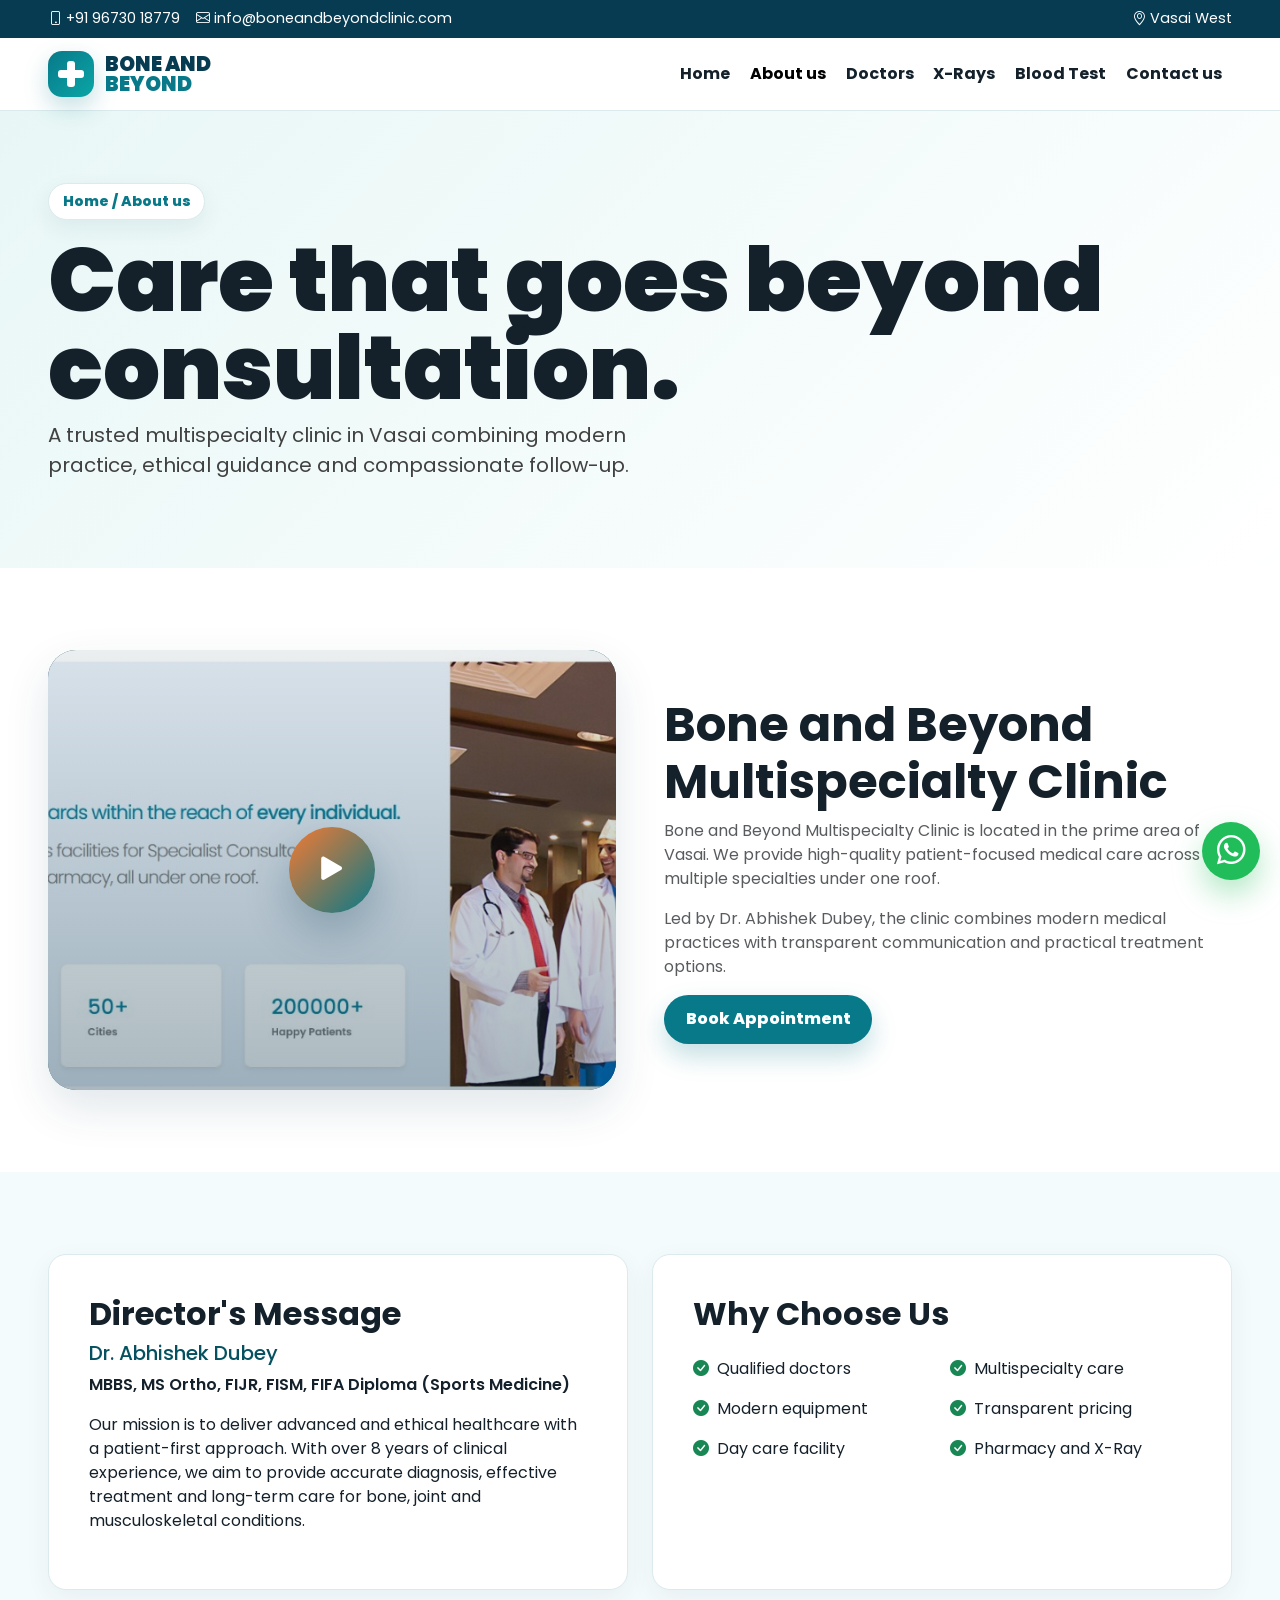
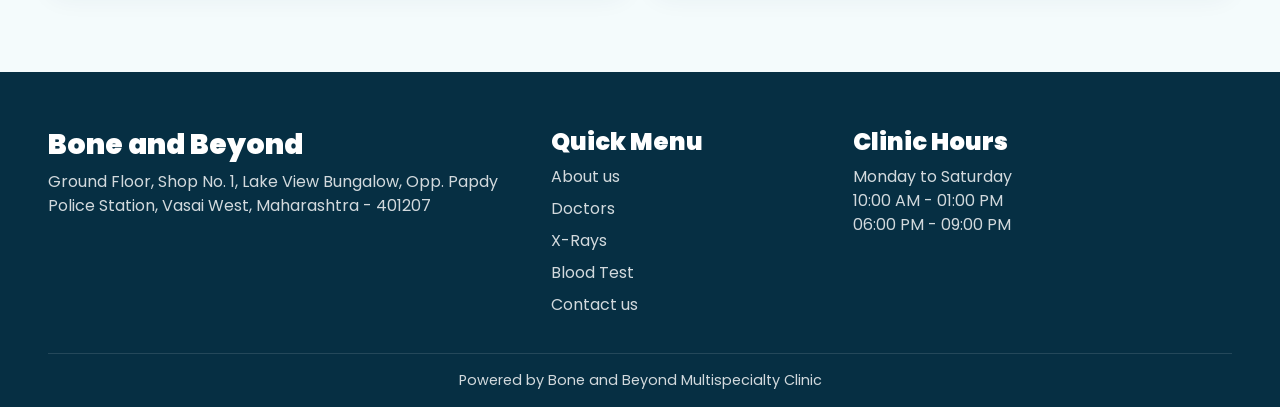
==== about.html @ f2051139 "first commit" ====
<!doctype html>
<html lang="en">
  <head>
    <meta charset="utf-8" />
    <meta name="viewport" content="width=device-width, initial-scale=1" />
    <title>About | Bone and Beyond</title>
    <link
      href="https://cdn.jsdelivr.net/npm/bootstrap@5.3.3/dist/css/bootstrap.min.css"
      rel="stylesheet"
    />
    <link
      href="https://cdn.jsdelivr.net/npm/bootstrap-icons@1.11.3/font/bootstrap-icons.css"
      rel="stylesheet"
    />
    <link
      href="https://fonts.googleapis.com/css2?family=Poppins:wght@400;500;600;700;800;900&display=swap"
      rel="stylesheet"
    />
    <link href="assets/css/style.css" rel="stylesheet" />
  </head>
  <body>
    <div class="topbar py-2">
      <div
        class="container-fluid px-lg-5 d-flex flex-wrap justify-content-between gap-2"
      >
        <div class="d-flex gap-3 flex-wrap">
          <a href="tel:+919673018779"
            ><i class="bi bi-phone"></i> +91 96730 18779</a
          ><a href="mailto:info@boneandbeyondclinic.com"
            ><i class="bi bi-envelope"></i> info@boneandbeyondclinic.com</a
          >
        </div>
        <div><i class="bi bi-geo-alt"></i> Vasai West</div>
      </div>
    </div>
    <nav class="navbar navbar-expand-lg sticky-top">
      <div class="container-fluid px-lg-5">
        <a class="navbar-brand brand" href="index.html"
          ><span class="brand-icon"></span
          ><span>BONE AND<span>BEYOND</span></span></a
        ><button
          class="navbar-toggler"
          type="button"
          data-bs-toggle="collapse"
          data-bs-target="#menu"
        >
          <span class="navbar-toggler-icon"></span>
        </button>
        <div class="collapse navbar-collapse" id="menu">
          <ul class="navbar-nav ms-auto align-items-lg-center">
            <li class="nav-item">
              <a class="nav-link" href="index.html">Home</a>
            </li>
            <li class="nav-item">
              <a class="nav-link" href="about.html">About us</a>
            </li>
            <li class="nav-item">
              <a class="nav-link" href="doctors.html">Doctors</a>
            </li>
            <li class="nav-item">
              <a class="nav-link" href="xray.html">X-Rays</a>
            </li>
            <li class="nav-item">
              <a class="nav-link" href="blood-test.html">Blood Test</a>
            </li>
            <li class="nav-item">
              <a class="nav-link" href="contact.html">Contact us</a>
            </li>
          </ul>
        </div>
      </div>
    </nav>
    <section class="page-hero">
      <div class="container-fluid px-lg-5 reveal">
        <span class="eyebrow">Home / About us</span>
        <h1 class="mt-3">Care that goes beyond consultation.</h1>
        <p class="hero-lead">
          A trusted multispecialty clinic in Vasai combining modern practice,
          ethical guidance and compassionate follow-up.
        </p>
      </div>
    </section>
    <main>
      <section class="section">
        <div class="container-fluid px-lg-5">
          <div class="row g-5 align-items-center">
            <div class="col-lg-6 reveal">
              <div class="video-card" data-video-card>
                <video
                  class="about-video"
                  src="assets/video/clinic-tour.mp4"
                  poster="assets/images/clinic-care.jpeg"
                  preload="metadata"
                ></video>
                <button
                  class="video-play"
                  type="button"
                  aria-label="Play clinic video"
                >
                  <i class="bi bi-play-fill"></i>
                </button>
              </div>
            </div>
            <div class="col-lg-6 reveal">
              <h2 class="display-5 fw-bold">
                Bone and Beyond Multispecialty Clinic
              </h2>
              <p class="text-muted">
                Bone and Beyond Multispecialty Clinic is located in the prime
                area of Vasai. We provide high-quality patient-focused medical
                care across multiple specialties under one roof.
              </p>
              <p class="text-muted">
                Led by Dr. Abhishek Dubey, the clinic combines modern medical
                practices with transparent communication and practical treatment
                options.
              </p>
              <a class="btn btn-main" href="contact.html">Book Appointment</a>
            </div>
          </div>
        </div>
      </section>
      <section class="section section-soft">
        <div class="container-fluid px-lg-5">
          <div class="row g-4">
            <div class="col-lg-6 reveal">
              <div class="page-card h-100">
                <h2 class="fw-bold">Director's Message</h2>
                <h3 class="h5 text-info-emphasis">Dr. Abhishek Dubey</h3>
                <p class="fw-semibold">
                  MBBS, MS Ortho, FIJR, FISM, FIFA Diploma (Sports Medicine)
                </p>
                <p>
                  Our mission is to deliver advanced and ethical healthcare with
                  a patient-first approach. With over 8 years of clinical
                  experience, we aim to provide accurate diagnosis, effective
                  treatment and long-term care for bone, joint and
                  musculoskeletal conditions.
                </p>
              </div>
            </div>
            <div class="col-lg-6 reveal">
              <div class="page-card h-100">
                <h2 class="fw-bold">Why Choose Us</h2>
                <div class="row g-3 mt-1">
                  <div class="col-sm-6">
                    <i class="bi bi-check-circle-fill text-success me-2"></i
                    >Qualified doctors
                  </div>
                  <div class="col-sm-6">
                    <i class="bi bi-check-circle-fill text-success me-2"></i
                    >Multispecialty care
                  </div>
                  <div class="col-sm-6">
                    <i class="bi bi-check-circle-fill text-success me-2"></i
                    >Modern equipment
                  </div>
                  <div class="col-sm-6">
                    <i class="bi bi-check-circle-fill text-success me-2"></i
                    >Transparent pricing
                  </div>
                  <div class="col-sm-6">
                    <i class="bi bi-check-circle-fill text-success me-2"></i>Day
                    care facility
                  </div>
                  <div class="col-sm-6">
                    <i class="bi bi-check-circle-fill text-success me-2"></i
                    >Pharmacy and X-Ray
                  </div>
                </div>
              </div>
            </div>
          </div>
        </div>
      </section>
    </main>
    <footer class="footer">
      <div class="container-fluid px-lg-5">
        <div class="row g-4">
          <div class="col-lg-5">
            <h3>Bone and Beyond</h3>
            <p>
              Ground Floor, Shop No. 1, Lake View Bungalow, Opp. Papdy Police
              Station, Vasai West, Maharashtra - 401207
            </p>
          </div>
          <div class="col-lg-3">
            <h4>Quick Menu</h4>
            <div class="d-grid gap-2">
              <a href="about.html">About us</a><a href="doctors.html">Doctors</a
              ><a href="xray.html">X-Rays</a
              ><a href="blood-test.html">Blood Test</a
              ><a href="contact.html">Contact us</a>
            </div>
          </div>
          <div class="col-lg-4">
            <h4>Clinic Hours</h4>
            <p>
              Monday to Saturday<br />10:00 AM - 01:00 PM<br />06:00 PM - 09:00
              PM
            </p>
          </div>
        </div>
        <div class="footer-bottom">
          Powered by Bone and Beyond Multispecialty Clinic
        </div>
      </div>
    </footer>
    <a class="whatsapp" href="https://wa.me/919673018779"
      ><i class="bi bi-whatsapp"></i
    ></a>
    <script src="https://cdn.jsdelivr.net/npm/bootstrap@5.3.3/dist/js/bootstrap.bundle.min.js"></script>
    <script src="assets/js/main.js"></script>
  </body>
</html>
---- assets/css/style.css ----
:root {
  --primary: #087989;
  --primary-dark: #073b52;
  --accent: #f47a30;
  --mint: #e8f7f6;
  --sky: #f4fbfc;
  --text: #14212b;
  --muted: #647987;
  --line: #dbeaec;
  --shadow: 0 18px 45px rgba(7, 59, 82, .12);
}

* {
  box-sizing: border-box;
}

html {
  scroll-behavior: smooth;
}

body {
  margin: 0;
  color: var(--text);
  font-family: "Poppins", Arial, sans-serif;
  background: #fff;
}

a {
  color: inherit;
  text-decoration: none;
}

.topbar {
  background: var(--primary-dark);
  color: #fff;
  font-size: .9rem;
}

.topbar a {
  color: #fff;
}

.navbar {
  background: rgba(255, 255, 255, .96);
  border-bottom: 1px solid var(--line);
  backdrop-filter: blur(16px);
}

.brand {
  display: inline-flex;
  align-items: center;
  gap: .7rem;
  color: var(--primary-dark);
  font-weight: 900;
  line-height: 1;
}

.brand-icon {
  width: 46px;
  height: 46px;
  border-radius: 14px;
  background: linear-gradient(135deg, var(--primary), #0aa6a6);
  position: relative;
  box-shadow: 0 10px 25px rgba(8, 121, 137, .24);
}

.brand-icon::before,
.brand-icon::after {
  content: "";
  position: absolute;
  background: #fff;
  border-radius: 3px;
  left: 50%;
  top: 50%;
  transform: translate(-50%, -50%);
}

.brand-icon::before {
  width: 26px;
  height: 8px;
}

.brand-icon::after {
  width: 8px;
  height: 26px;
}

.brand span span {
  display: block;
  color: var(--primary);
}

.nav-link {
  color: var(--text);
  font-weight: 700;
  margin: 0 .12rem;
}

.nav-link:hover,
.nav-link.active {
  color: var(--primary);
}

.btn-main {
  border: 0;
  border-radius: 999px;
  background: var(--primary);
  color: #fff;
  font-weight: 800;
  padding: .78rem 1.35rem;
  box-shadow: 0 12px 26px rgba(8, 121, 137, .24);
  transition: .25s ease;
}

.btn-main:hover {
  background: var(--primary-dark);
  color: #fff;
  transform: translateY(-2px);
}

.btn-soft {
  border: 1px solid rgba(8, 121, 137, .28);
  border-radius: 999px;
  color: var(--primary);
  background: #fff;
  font-weight: 800;
  padding: .78rem 1.35rem;
}

.btn-soft:hover {
  background: var(--mint);
  color: var(--primary-dark);
}

.hero-carousel {
  width: 100%;
  background: var(--primary-dark);
}

.hero-carousel .carousel-item {
  min-height: calc(100vh - 112px);
  position: relative;
}

.hero-carousel .carousel-item::before {
  content: "";
  position: absolute;
  inset: 0;
  z-index: 1;
  background:
    linear-gradient(90deg, rgba(6, 47, 67, .88), rgba(8, 121, 137, .58) 48%, rgba(6, 47, 67, .18)),
    radial-gradient(circle at 78% 22%, rgba(244, 122, 48, .28), transparent 28%);
}

.hero-carousel img {
  width: 100%;
  min-height: calc(100vh - 112px);
  height: calc(100vh - 112px);
  object-fit: cover;
}

.hero-caption {
  left: clamp(1rem, 5vw, 4rem);
  right: auto;
  bottom: auto;
  top: 50%;
  z-index: 2;
  transform: translateY(-50%);
  max-width: 760px;
  text-align: left;
  color: #fff;
}

.eyebrow {
  display: inline-flex;
  align-items: center;
  gap: .45rem;
  background: #fff;
  color: var(--primary);
  border: 1px solid var(--line);
  border-radius: 999px;
  padding: .45rem .85rem;
  font-weight: 800;
  font-size: .88rem;
  box-shadow: 0 8px 22px rgba(7, 59, 82, .07);
}

h1,
.page-hero h1 {
  font-size: clamp(2.5rem, 7vw, 5.9rem);
  line-height: .98;
  font-weight: 900;
  letter-spacing: 0;
}

.hero-lead {
  max-width: 650px;
  color: rgba(45, 44, 44, 0.9);
  font-size: clamp(1rem, 2vw, 1.25rem);
}

.section {
  padding: 82px 0;
}

.section-soft {
  background: var(--sky);
}

.section-head {
  max-width: 740px;
  margin: 0 auto 2.3rem;
  text-align: center;
}

.section-head h2 {
  font-weight: 900;
  font-size: clamp(2rem, 4vw, 3.4rem);
}

.section-head p {
  color: var(--muted);
}

.service-card,
.doctor-card,
.feature-card,
.contact-card,
.page-card,
.testimonial-card {
  background: #fff;
  border: 1px solid var(--line);
  border-radius: 18px;
  box-shadow: 0 8px 26px rgba(7, 59, 82, .06);
  transition: transform .25s ease, box-shadow .25s ease, border-color .25s ease;
}

.service-card:hover,
.doctor-card:hover,
.feature-card:hover,
.testimonial-card:hover {
  transform: translateY(-7px);
  border-color: rgba(8, 121, 137, .32);
  box-shadow: var(--shadow);
}

.service-card {
  height: 100%;
  padding: 1.3rem;
}

.icon-box {
  width: 56px;
  height: 56px;
  display: grid;
  place-items: center;
  border-radius: 16px;
  background: var(--mint);
  color: var(--primary);
  font-size: 1.55rem;
  margin-bottom: 1rem;
}

.service-card h3,
.doctor-card h3 {
  font-size: 1.08rem;
  font-weight: 900;
}

.speciality-band {
  background:
    linear-gradient(90deg, rgba(7, 59, 82, .90), rgba(8, 121, 137, .62)),
    url("../images/specialities.jpeg") center/cover no-repeat;
  color: #fff;
}

.speciality-pill {
  background: rgba(255, 255, 255, .14);
  border: 1px solid rgba(255, 255, 255, .24);
  border-radius: 18px;
  padding: 1.2rem;
  height: 100%;
  backdrop-filter: blur(8px);
}

.speciality-icon {
  width: 54px;
  height: 54px;
  display: grid;
  place-items: center;
  border-radius: 16px;
  background: rgba(255, 255, 255, .16);
  color: #fff;
  font-size: 1.5rem;
  margin-bottom: 1rem;
}

.carousel-actions {
  display: flex;
  justify-content: center;
  gap: 1rem;
  margin-top: 2rem;
}

.carousel-actions .carousel-control-prev,
.carousel-actions .carousel-control-next {
  position: static;
  width: 52px;
  height: 52px;
  border-radius: 50%;
  border: 1px solid rgba(255, 255, 255, .3);
  background: rgba(255, 255, 255, .16);
  opacity: 1;
}

.doctor-card {
  height: 100%;
  padding: 1.25rem;
}

.doctor-avatar {
  width: 86px;
  height: 86px;
  border-radius: 24px;
  display: grid;
  place-items: center;
  background: linear-gradient(135deg, var(--mint), #fff);
  color: var(--primary);
  font-size: 2.5rem;
  margin-bottom: 1rem;
}

.tag {
  display: inline-flex;
  border-radius: 999px;
  background: var(--mint);
  color: var(--primary);
  font-weight: 800;
  font-size: .78rem;
  padding: .35rem .7rem;
}

.doctor-actions {
  display: grid;
  grid-template-columns: 1fr 1fr;
  gap: .75rem;
}

.doctor-actions .btn {
  display: inline-flex;
  align-items: center;
  justify-content: center;
  min-height: 46px;
  padding-left: .8rem;
  padding-right: .8rem;
}

.about-image {
  min-height: 440px;
  border-radius: 28px;
  background: url("../images/clinic-care.jpeg") center/cover no-repeat;
  box-shadow: var(--shadow);
}

.about-modern {
  position: relative;
  overflow: hidden;
  background:
    linear-gradient(135deg, #fff 0%, #fff 52%, rgba(232, 247, 246, .75) 52%),
    radial-gradient(circle at 8% 12%, rgba(244, 122, 48, .12), transparent 30%);
}

.director-note {
  display: flex;
  align-items: center;
  gap: 1rem;
  max-width: 430px;
  margin-top: 1.4rem;
  padding: 1rem;
  border: 1px solid var(--line);
  border-radius: 18px;
  background: rgba(255, 255, 255, .82);
  box-shadow: 0 12px 30px rgba(7, 59, 82, .08);
}

.director-avatar {
  width: 58px;
  height: 58px;
  display: grid;
  place-items: center;
  flex: 0 0 58px;
  border-radius: 18px;
  color: #fff;
  background: linear-gradient(135deg, var(--primary), var(--accent));
  font-size: 1.8rem;
}

.director-note strong,
.director-note span {
  display: block;
}

.director-note span {
  color: var(--muted);
  font-size: .9rem;
}

.director-modal {
  border: 0;
  border-radius: 24px;
  overflow: hidden;
  box-shadow: var(--shadow);
}

.director-modal .modal-header,
.director-modal .modal-body,
.director-modal .modal-footer {
  padding-left: clamp(1.25rem, 4vw, 2rem);
  padding-right: clamp(1.25rem, 4vw, 2rem);
}

.modal-stat {
  height: 100%;
  padding: 1rem;
  border-radius: 16px;
  background: var(--mint);
}

.modal-stat strong,
.modal-stat span {
  display: block;
}

.modal-stat strong {
  color: var(--primary-dark);
  font-size: 1.1rem;
}

.modal-stat span {
  color: var(--muted);
}

.video-card {
  position: relative;
  min-height: 440px;
  border-radius: 28px;
  overflow: hidden;
  background: var(--primary-dark);
  box-shadow: var(--shadow);
  isolation: isolate;
}

.video-card::after {
  content: "";
  position: absolute;
  inset: 0;
  background: linear-gradient(180deg, rgba(6, 47, 67, .08), rgba(6, 47, 67, .34));
  pointer-events: none;
}

.video-card.playing::after,
.video-card.playing .video-play {
  display: none;
}

.about-video {
  width: 100%;
  height: 440px;
  display: block;
  object-fit: cover;
}

.video-play {
  position: absolute;
  left: 50%;
  top: 50%;
  z-index: 2;
  transform: translate(-50%, -50%);
  width: 86px;
  height: 86px;
  border: 0;
  border-radius: 50%;
  display: grid;
  place-items: center;
  color: #fff;
  background: linear-gradient(135deg, var(--accent), var(--primary));
  font-size: 2.6rem;
  box-shadow: 0 18px 45px rgba(7, 59, 82, .28);
  transition: .25s ease;
}

.video-play:hover {
  transform: translate(-50%, -50%) scale(1.06);
}

.stat {
  padding: 1.15rem;
  border-left: 4px solid var(--accent);
}

.stat strong {
  display: block;
  color: var(--primary);
  font-size: 2rem;
}

.page-hero {
  background: linear-gradient(135deg, var(--mint), #fff);
  padding: 72px 0;
}

.page-card {
  padding: clamp(1.25rem, 4vw, 2.5rem);
}

.profile-card {
  background: linear-gradient(135deg, #fff, var(--mint));
}

.profile-art {
  min-height: 360px;
  border-radius: 24px;
  display: grid;
  place-items: center;
  background: #fff;
  color: var(--primary);
  font-size: 8rem;
  box-shadow: var(--shadow);
}

.accordion-item {
  border: 1px solid var(--line);
  border-radius: 16px !important;
  overflow: hidden;
  margin-bottom: 1rem;
  box-shadow: 0 8px 22px rgba(7, 59, 82, .06);
}

.accordion-button {
  font-weight: 900;
  font-size: 1.05rem;
}

.accordion-button:not(.collapsed) {
  background: var(--mint);
  color: var(--primary-dark);
}

.table-card {
  border-radius: 18px;
  overflow: hidden;
  border: 1px solid var(--line);
  box-shadow: var(--shadow);
}

.table-card th {
  background: var(--primary-dark);
  color: #fff;
}

.table-card td,
.table-card th {
  padding: 1rem 1.2rem;
}

.form-control,
.form-select {
  border-radius: 14px;
  border-color: var(--line);
  padding: .86rem 1rem;
}

.form-control:focus,
.form-select:focus {
  border-color: var(--primary);
  box-shadow: 0 0 0 .2rem rgba(8, 121, 137, .13);
}

.map-box {
  min-height: 300px;
  display: grid;
  place-items: center;
  text-align: center;
  border-radius: 18px;
  border: 1px solid var(--line);
  background:
    linear-gradient(rgba(255,255,255,.65), rgba(255,255,255,.65)),
    repeating-linear-gradient(45deg, #e6f4f6, #e6f4f6 16px, #f7fcfd 16px, #f7fcfd 32px);
}

.testimonial-modern {
  position: relative;
  padding: 2rem;
  overflow: hidden;
}

.testimonial-modern::before {
  content: "";
  position: absolute;
  width: 130px;
  height: 130px;
  right: -40px;
  top: -40px;
  border-radius: 50%;
  background: var(--mint);
}

.testimonial-modern p,
.testimonial-modern strong,
.testimonial-modern span,
.testimonial-modern .text-warning,
.testimonial-modern .quote-mark {
  position: relative;
  z-index: 1;
}

.testimonial-modern strong {
  display: block;
  font-weight: 900;
}

.testimonial-modern span {
  display: block;
  color: var(--muted);
  font-size: .9rem;
  margin-top: .2rem;
}

.quote-mark {
  width: 46px;
  height: 46px;
  display: grid;
  place-items: center;
  border-radius: 14px;
  background: var(--primary);
  color: #fff;
  margin-bottom: 1rem;
  font-size: 1.5rem;
}

.testimonial-controls {
  display: flex;
  justify-content: center;
  gap: .8rem;
  margin-top: 2rem;
}

.testimonial-controls .btn {
  width: 52px;
  height: 52px;
  padding: 0;
  display: inline-grid;
  place-items: center;
}

.footer {
  background: #062f43;
  color: rgba(255, 255, 255, .82);
  padding: 56px 0 0;
}

.footer h3,
.footer h4 {
  color: #fff;
  font-weight: 900;
}

.footer a:hover {
  color: #fff;
  text-decoration: underline;
}

.footer-bottom {
  border-top: 1px solid rgba(255,255,255,.12);
  margin-top: 36px;
  padding: 1rem 0;
  text-align: center;
  font-size: .9rem;
}

.whatsapp {
  position: fixed;
  right: 20px;
  bottom: 20px;
  width: 58px;
  height: 58px;
  z-index: 20;
  display: grid;
  place-items: center;
  border-radius: 50%;
  background: #21bd5a;
  color: #fff;
  font-size: 1.8rem;
  box-shadow: 0 14px 30px rgba(33, 189, 90, .35);
}

.reveal {
  opacity: 0;
  transform: translateY(18px);
  transition: opacity .55s ease, transform .55s ease;
}

.reveal.visible {
  opacity: 1;
  transform: translateY(0);
}

@media (max-width: 991px) {
  .hero-carousel .carousel-item,
  .hero-carousel img {
    min-height: 640px;
    height: 640px;
  }
}

@media (max-width: 767px) {
  .topbar {
    text-align: center;
  }

  .navbar .container {
    padding-left: 1rem;
    padding-right: 1rem;
  }

  .brand-icon {
    width: 40px;
    height: 40px;
  }

  .page-hero {
    padding: 46px 0;
  }

  h1,
  .page-hero h1 {
    font-size: 2.45rem;
  }

  .section {
    padding: 54px 0;
  }

  .hero-carousel .carousel-item,
  .hero-carousel img {
    min-height: 620px;
    height: 620px;
  }

  .hero-caption {
    left: 1rem;
    right: 1rem;
    width: auto;
  }

  .about-image,
  .profile-art,
  .video-card {
    min-height: 260px;
  }

  .about-video {
    height: 280px;
  }

  .profile-art {
    font-size: 5rem;
  }

  .doctor-actions {
    grid-template-columns: 1fr;
  }
}
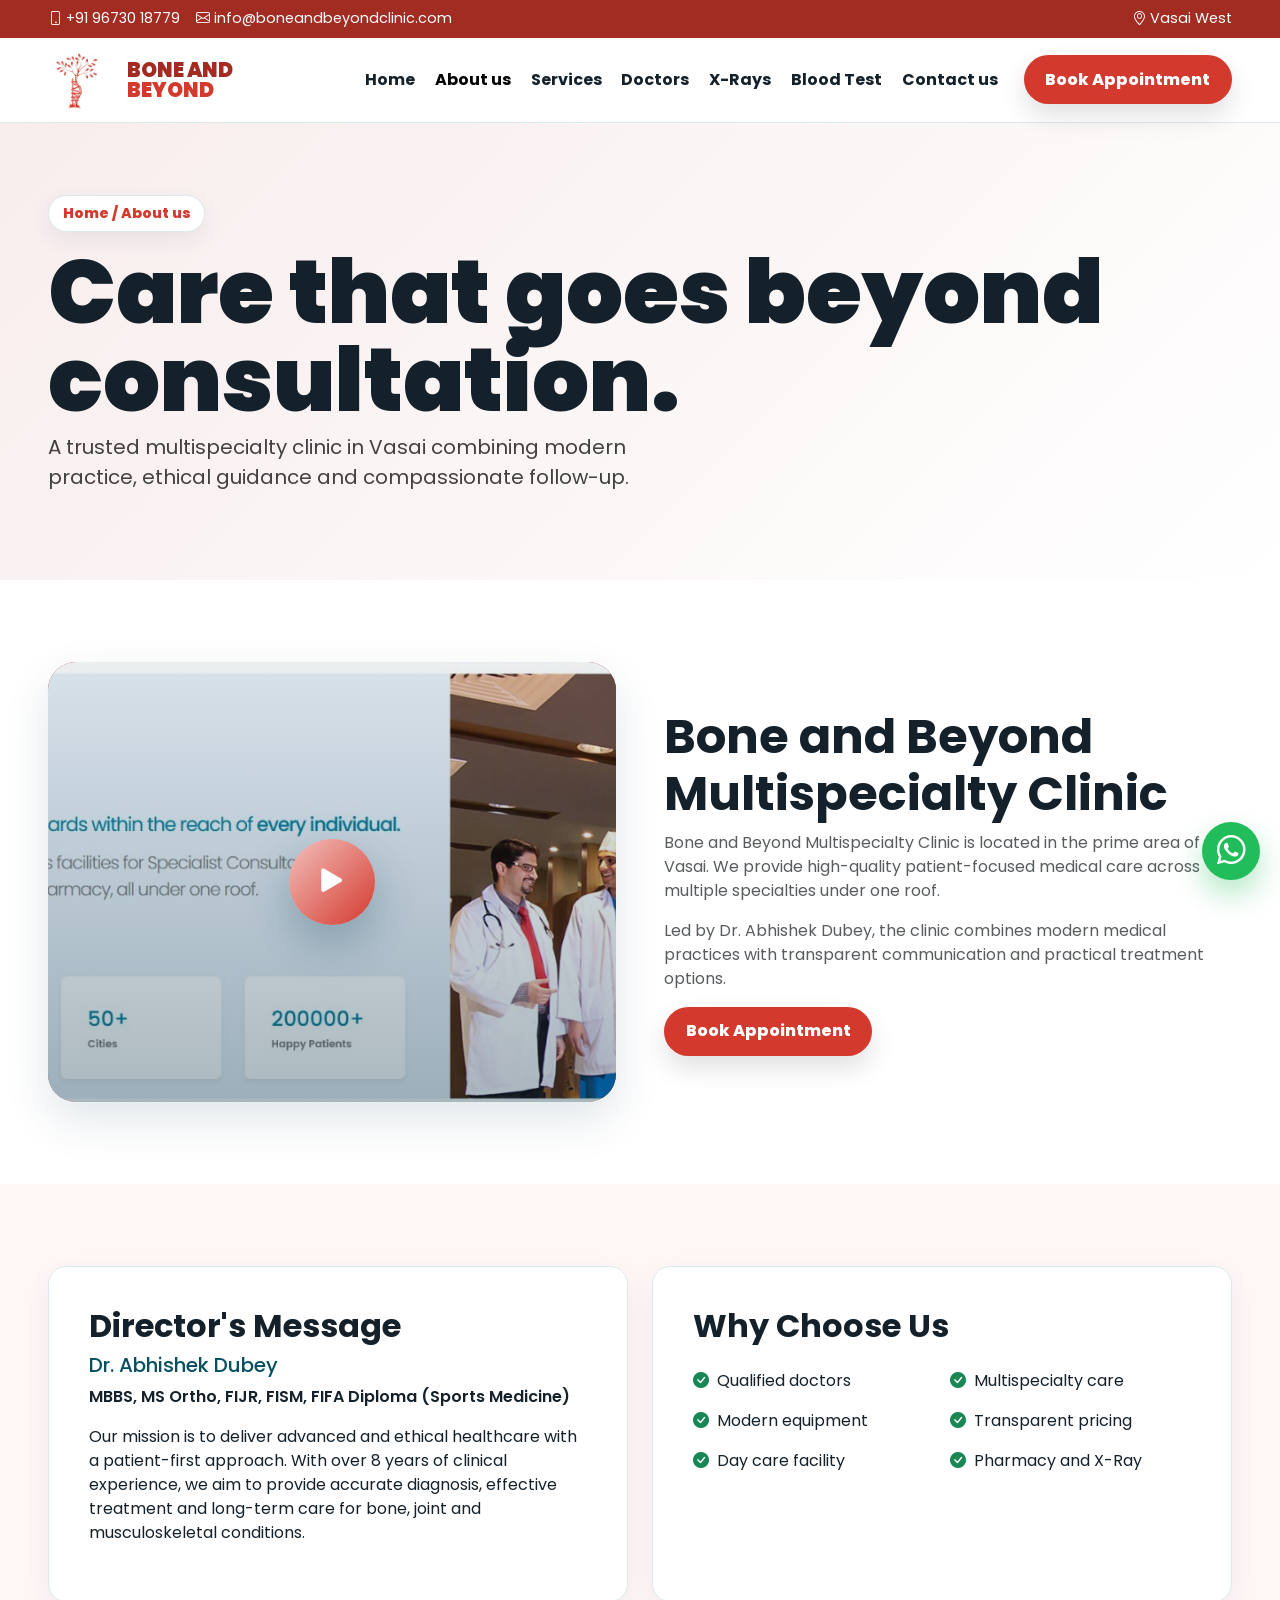
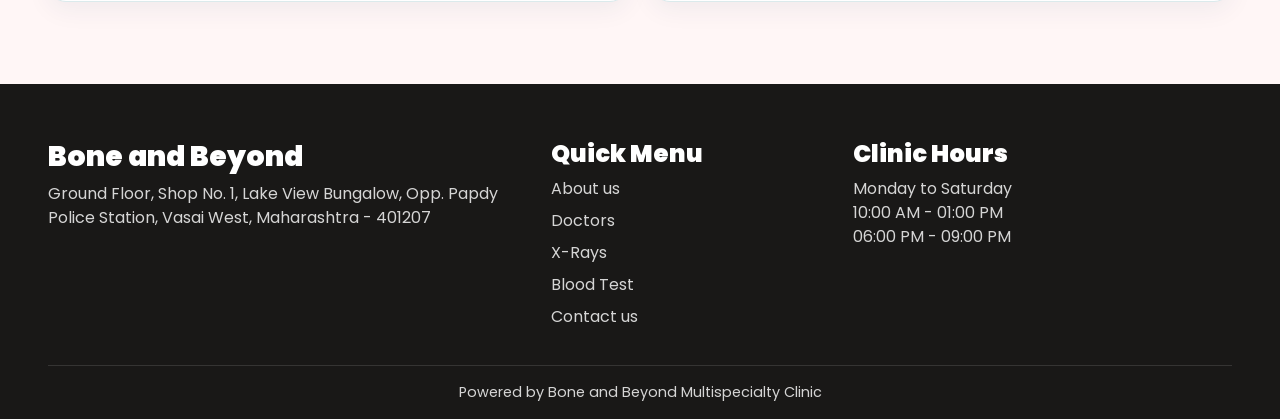
==== commit fe6a73ef: "logo and theme color change according to logo" ====
--- a/about.html
+++ b/about.html
@@ -17,6 +17,7 @@
       rel="stylesheet"
     />
     <link href="assets/css/style.css" rel="stylesheet" />
+    <link rel="icon" href="assets/images/doneAndBeyond_logo.png" />
   </head>
   <body>
     <div class="topbar py-2">
@@ -34,42 +35,23 @@
       </div>
     </div>
     <nav class="navbar navbar-expand-lg sticky-top">
-      <div class="container-fluid px-lg-5">
-        <a class="navbar-brand brand" href="index.html"
-          ><span class="brand-icon"></span
-          ><span>BONE AND<span>BEYOND</span></span></a
-        ><button
-          class="navbar-toggler"
-          type="button"
-          data-bs-toggle="collapse"
-          data-bs-target="#menu"
-        >
-          <span class="navbar-toggler-icon"></span>
-        </button>
-        <div class="collapse navbar-collapse" id="menu">
-          <ul class="navbar-nav ms-auto align-items-lg-center">
-            <li class="nav-item">
-              <a class="nav-link" href="index.html">Home</a>
-            </li>
-            <li class="nav-item">
-              <a class="nav-link" href="about.html">About us</a>
-            </li>
-            <li class="nav-item">
-              <a class="nav-link" href="doctors.html">Doctors</a>
-            </li>
-            <li class="nav-item">
-              <a class="nav-link" href="xray.html">X-Rays</a>
-            </li>
-            <li class="nav-item">
-              <a class="nav-link" href="blood-test.html">Blood Test</a>
-            </li>
-            <li class="nav-item">
-              <a class="nav-link" href="contact.html">Contact us</a>
-            </li>
-          </ul>
-        </div>
+    <div class="container-fluid px-lg-5">
+      <a class="navbar-brand brand" href="index.html"><img src="assets/images/doneAndBeyond_logo.png" class="brand-img" alt="Bone and Beyond logo"><span>BONE AND<span>BEYOND</span></span></a>
+      <button class="navbar-toggler" type="button" data-bs-toggle="collapse" data-bs-target="#menu"><span class="navbar-toggler-icon"></span></button>
+      <div class="collapse navbar-collapse" id="menu">
+        <ul class="navbar-nav ms-auto align-items-lg-center">
+          <li class="nav-item"><a class="nav-link" href="index.html">Home</a></li>
+          <li class="nav-item"><a class="nav-link" href="about.html">About us</a></li>
+          <li class="nav-item"><a class="nav-link" href="services.html">Services</a></li>
+          <li class="nav-item"><a class="nav-link" href="doctors.html">Doctors</a></li>
+          <li class="nav-item"><a class="nav-link" href="xray.html">X-Rays</a></li>
+          <li class="nav-item"><a class="nav-link" href="blood-test.html">Blood Test</a></li>
+          <li class="nav-item"><a class="nav-link" href="contact.html">Contact us</a></li>
+          <li class="nav-item ms-lg-3 mt-2 mt-lg-0"><a class="btn btn-main" href="contact.html">Book Appointment</a></li>
+        </ul>
       </div>
-    </nav>
+    </div>
+  </nav>
     <section class="page-hero">
       <div class="container-fluid px-lg-5 reveal">
         <span class="eyebrow">Home / About us</span>
--- a/assets/css/style.css
+++ b/assets/css/style.css
@@ -1,9 +1,9 @@
 :root {
-  --primary: #087989;
-  --primary-dark: #073b52;
-  --accent: #f47a30;
-  --mint: #e8f7f6;
-  --sky: #f4fbfc;
+  --primary: #D33A2D;
+  --primary-dark: #A22B22;
+  --accent: #F4C0BD;
+  --mint: #F8EDED;
+  --sky: #FFF6F6;
   --text: #14212b;
   --muted: #647987;
   --line: #dbeaec;
@@ -59,7 +59,7 @@
   width: 46px;
   height: 46px;
   border-radius: 14px;
-  background: linear-gradient(135deg, var(--primary), #0aa6a6);
+  background: linear-gradient(135deg, var(--primary), var(--primary-dark));
   position: relative;
   box-shadow: 0 10px 25px rgba(8, 121, 137, .24);
 }
@@ -90,6 +90,13 @@
   color: var(--primary);
 }
 
+.brand-img {
+  width: 58px;
+  height: 58px;
+  object-fit: contain;
+  margin-right: .6rem;
+}
+
 .nav-link {
   color: var(--text);
   font-weight: 700;
@@ -108,7 +115,7 @@
   color: #fff;
   font-weight: 800;
   padding: .78rem 1.35rem;
-  box-shadow: 0 12px 26px rgba(8, 121, 137, .24);
+  box-shadow: 0 12px 26px rgba(0, 0, 0, .12);
   transition: .25s ease;
 }
 
@@ -269,7 +276,7 @@
 
 .speciality-band {
   background:
-    linear-gradient(90deg, rgba(7, 59, 82, .90), rgba(8, 121, 137, .62)),
+    linear-gradient(90deg, rgba(209, 92, 15, 0.6), rgba(211, 58, 45, 0.62)),
     url("../images/specialities.jpeg") center/cover no-repeat;
   color: #fff;
 }
@@ -654,7 +661,7 @@
 }
 
 .footer {
-  background: #062f43;
+  background: #191817;
   color: rgba(255, 255, 255, .82);
   padding: 56px 0 0;
 }
